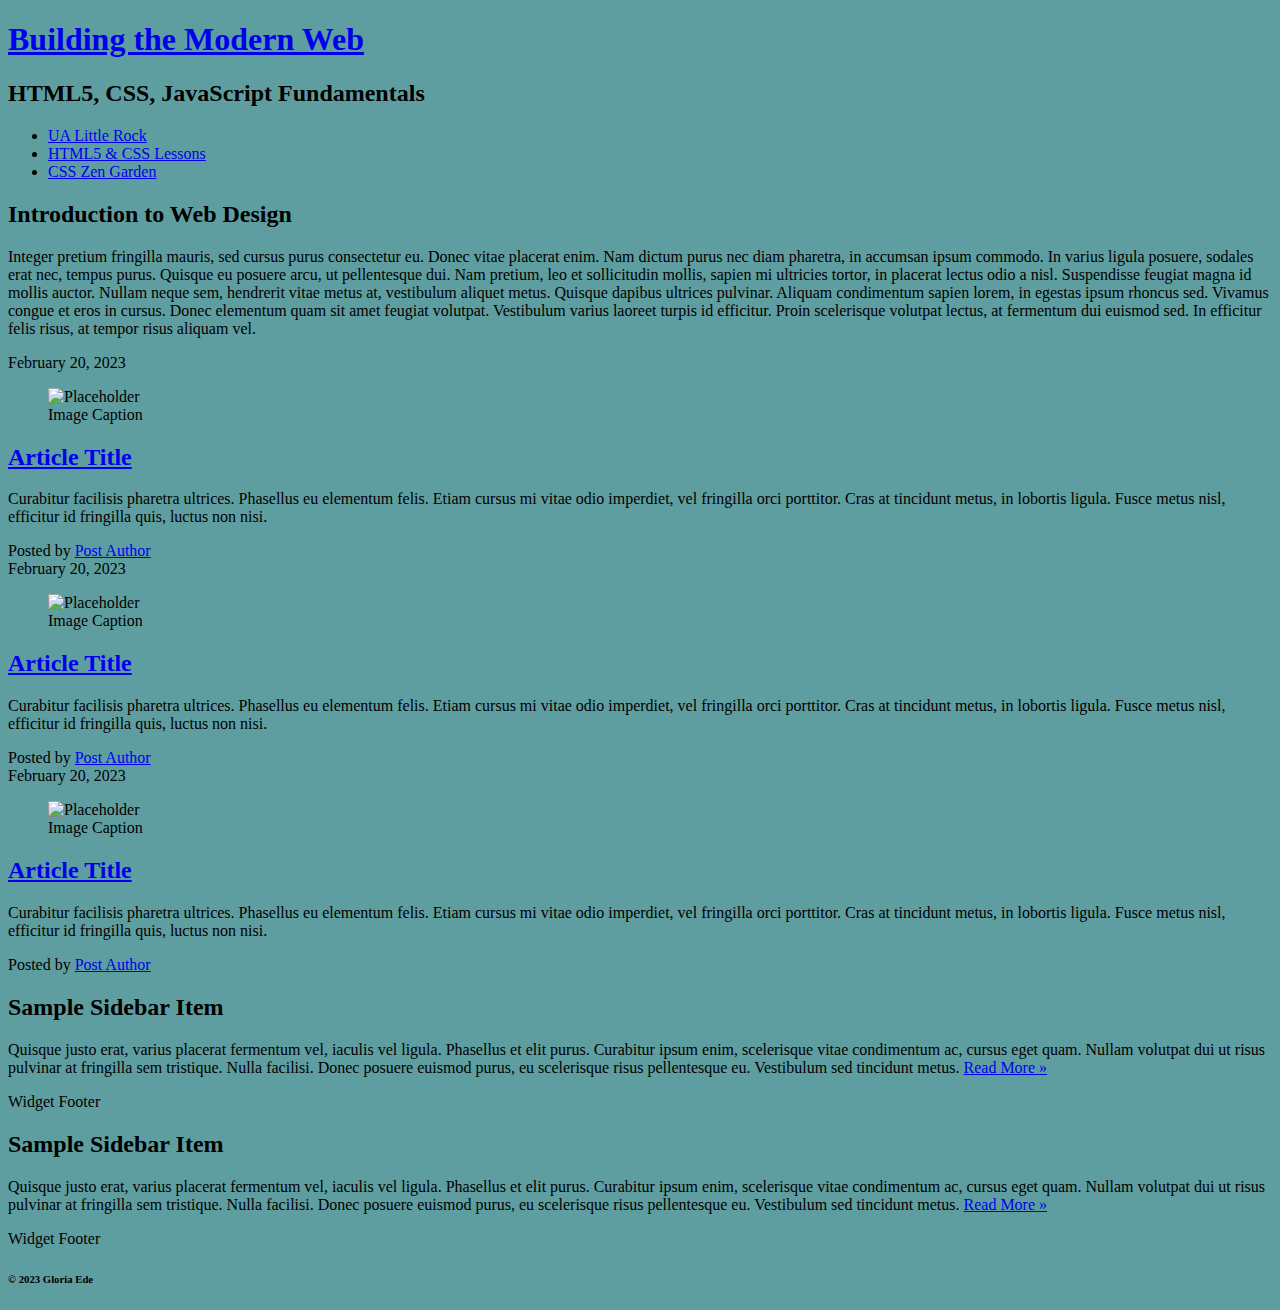
==== css-demo/index.html @ 3dc7255c "stylesheet" ====
<!DOCTYPE html>
<html lang="en">

<head>
  <title>IFSC 1310 - Prototype</title>
  <meta charset="UTF-8">
  <meta name="description" content="Keyword rich narrative on site purpose">
  <meta name="author" content="Gloria Ede">
  <link href="assets/css/style.css" rel="stylesheet" />
</head>

<body>
  <header role="banner" class="primary">
    <h1><a href="index.html">Building the Modern Web</a></h1>
    <h2>HTML5, CSS, JavaScript Fundamentals</h2>
    <nav role="navigation">
      <ul>
        <li><a href="https://ualr.edu/">UA Little Rock</a></li>
        <li><a href="http://learn.shayhowe.com/html-css/getting-to-know-html/">HTML5 & CSS Lessons</a></li>
        <li><a href="http://www.csszengarden.com/">CSS Zen Garden</a></li>
      </ul>
    </nav>
  </header>
  <section id="intro" class="container">
    <h2>Introduction to Web Design</h2>
    <p>Integer pretium fringilla mauris, sed cursus purus consectetur eu. Donec vitae placerat enim. Nam dictum purus nec diam pharetra, in accumsan ipsum commodo. In varius ligula posuere, sodales erat nec, tempus purus. Quisque eu posuere arcu, ut pellentesque
      dui. Nam pretium, leo et sollicitudin mollis, sapien mi ultricies tortor, in placerat lectus odio a nisl. Suspendisse feugiat magna id mollis auctor. Nullam neque sem, hendrerit vitae metus at, vestibulum aliquet metus. Quisque dapibus ultrices
      pulvinar. Aliquam condimentum sapien lorem, in egestas ipsum rhoncus sed. Vivamus congue et eros in cursus. Donec elementum quam sit amet feugiat volutpat. Vestibulum varius laoreet turpis id efficitur. Proin scelerisque volutpat lectus, at fermentum
      dui euismod sed. In efficitur felis risus, at tempor risus aliquam vel.</p>
  </section>

  <section id="content" class="container">
    <article class="post">
      <header>
        <time class="post-date" datetime="2023-02-20">February 20, 2023</time>
        <figure>
          <img src="https://via.placeholder.com/300x200" alt="Placeholder">
          <figcaption>Image Caption</figcaption>
        </figure>
        <h2> <a href="#" rel="bookmark" title="link to this post">Article Title</a> </h2>
      </header>
      <p>Curabitur facilisis pharetra ultrices. Phasellus eu elementum felis. Etiam cursus mi vitae odio imperdiet, vel fringilla orci porttitor. Cras at tincidunt metus, in lobortis ligula. Fusce metus nisl, efficitur id fringilla quis, luctus non nisi.
        </p>
      <footer class="post-meta"> Posted by <a href="#">Post Author</a></footer>
    </article>
    <article class="post">
      <header>
        <time class="post-date" datetime="2023-02-20">February 20, 2023</time>
        <figure>
          <img src="https://via.placeholder.com/300x200" alt="Placeholder">
          <figcaption>Image Caption</figcaption>
        </figure>
        <h2> <a href="#" rel="bookmark" title="link to this post">Article Title</a> </h2>
      </header>
      <p>Curabitur facilisis pharetra ultrices. Phasellus eu elementum felis. Etiam cursus mi vitae odio imperdiet, vel fringilla orci porttitor. Cras at tincidunt metus, in lobortis ligula. Fusce metus nisl, efficitur id fringilla quis, luctus non nisi.
        </p>
      <footer class="post-meta"> Posted by <a href="#">Post Author</a></footer>
    </article>
    <article class="post">
      <header>
       <time class="post-date" datetime="2023-02-20">February 20, 2023</time>
        <figure>
          <img src="https://via.placeholder.com/300x200" alt="Placeholder">
          <figcaption>Image Caption</figcaption>
        </figure>
        <h2> <a href="#" rel="bookmark" title="link to this post">Article Title</a> </h2>
      </header>
      <p>Curabitur facilisis pharetra ultrices. Phasellus eu elementum felis. Etiam cursus mi vitae odio imperdiet, vel fringilla orci porttitor. Cras at tincidunt metus, in lobortis ligula. Fusce metus nisl, efficitur id fringilla quis, luctus non nisi.</p>
      <footer class="post-meta"> Posted by <a href="#">Post Author</a></footer>
    </article>
  </section>
  <aside role="complementary">
    <div class="container">
      <article class="widget">
        <header>
          <h2>Sample Sidebar Item </h2>
        </header>
        <p>Quisque justo erat, varius placerat fermentum vel, iaculis vel ligula. Phasellus et elit purus. Curabitur ipsum enim, scelerisque vitae condimentum ac, cursus eget quam. Nullam volutpat dui ut risus pulvinar at fringilla sem tristique. Nulla facilisi.
          Donec posuere euismod purus, eu scelerisque risus pellentesque eu. Vestibulum sed tincidunt metus. <a href="#">Read More &raquo;</a></p>
        <footer>Widget Footer</footer>
      </article>
      <article class="widget">
        <header>
          <h2>Sample Sidebar Item </h2>
        </header>
        <p>Quisque justo erat, varius placerat fermentum vel, iaculis vel ligula. Phasellus et elit purus. Curabitur ipsum enim, scelerisque vitae condimentum ac, cursus eget quam. Nullam volutpat dui ut risus pulvinar at fringilla sem tristique. Nulla facilisi.
          Donec posuere euismod purus, eu scelerisque risus pellentesque eu. Vestibulum sed tincidunt metus. <a href="#">Read More &raquo;</a></p>
        <footer>Widget Footer</footer>
      </article>
    </div>
  </aside>
  <!--#secondary -->
  <!--#content -->

  <footer id="colophon" role="contentinfo">
    <h6>&copy; 2023 Gloria Ede</h6>
  </footer>
</body>

</html>
---- css-demo/assets/css/style.css ----
/* CSS Demo Stylesheet */

body{
    background-color:cadetblue;
}
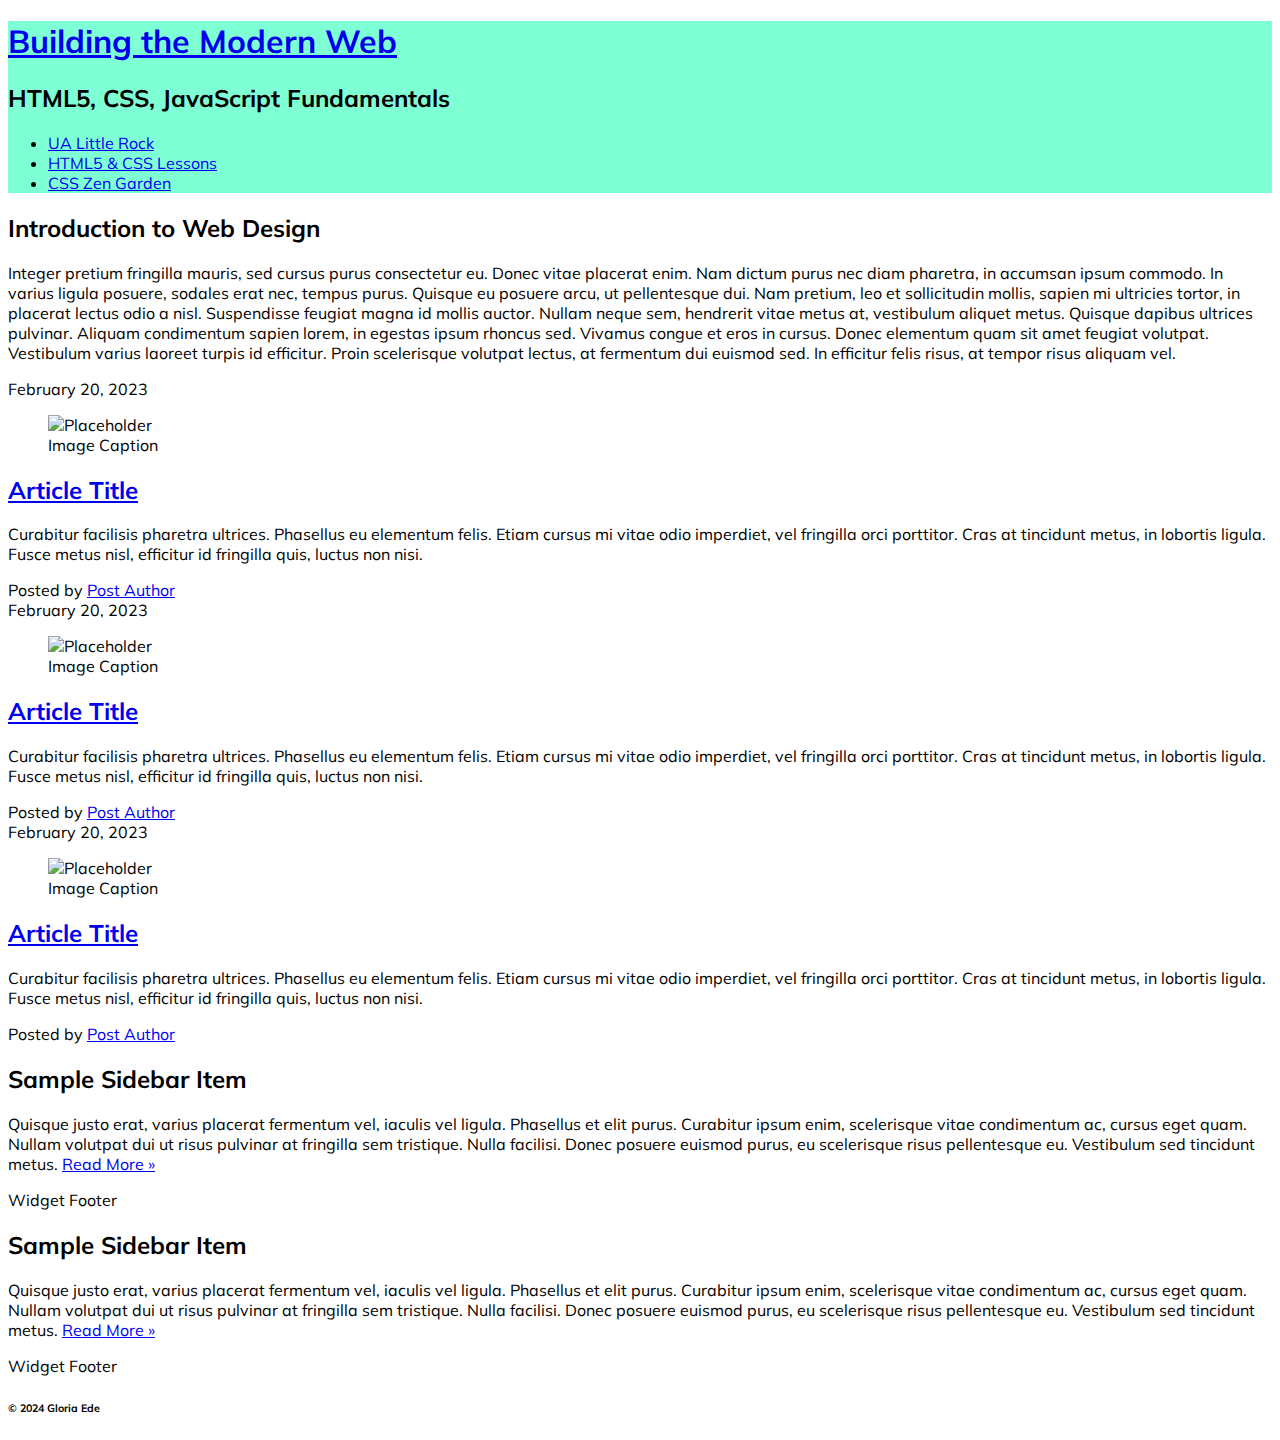
==== commit 89c9ab08: "header.primary" ====
--- a/css-demo/index.html
+++ b/css-demo/index.html
@@ -7,6 +7,9 @@
   <meta name="description" content="Keyword rich narrative on site purpose">
   <meta name="author" content="Gloria Ede">
   <link href="assets/css/style.css" rel="stylesheet" />
+  <link rel="preconnect" href="https://fonts.googleapis.com">
+<link rel="preconnect" href="https://fonts.gstatic.com" crossorigin>
+<link href="https://fonts.googleapis.com/css2?family=Mulish:ital,wght@0,200..1000;1,200..1000&display=swap" rel="stylesheet">
 </head>
 
 <body>
@@ -92,8 +95,8 @@
   <!--#secondary -->
   <!--#content -->
 
-  <footer id="colophon" role="contentinfo">
-    <h6>&copy; 2023 Gloria Ede</h6>
+  <footer id="colophon" class="primary" role="contentinfo">
+    <h6>&copy; 2024 Gloria Ede</h6>
   </footer>
 </body>
 
--- a/css-demo/assets/css/style.css
+++ b/css-demo/assets/css/style.css
@@ -1,5 +1,20 @@
 /* CSS Demo Stylesheet */
+/*  ---------------Box Sizing-----------------  */
 
+html {
+    box-sizing: border-box;
+  }
+  *,
+  *:before,
+  *:after {
+    box-sizing: inherit;
+  }
+  
+  /*  ---------------Global Styles-----------------  */
 body{
-    background-color:cadetblue;
+    font-family: "Mulish", sans-serif;
+}
+
+header.primary{
+    background-color: aquamarine;
 }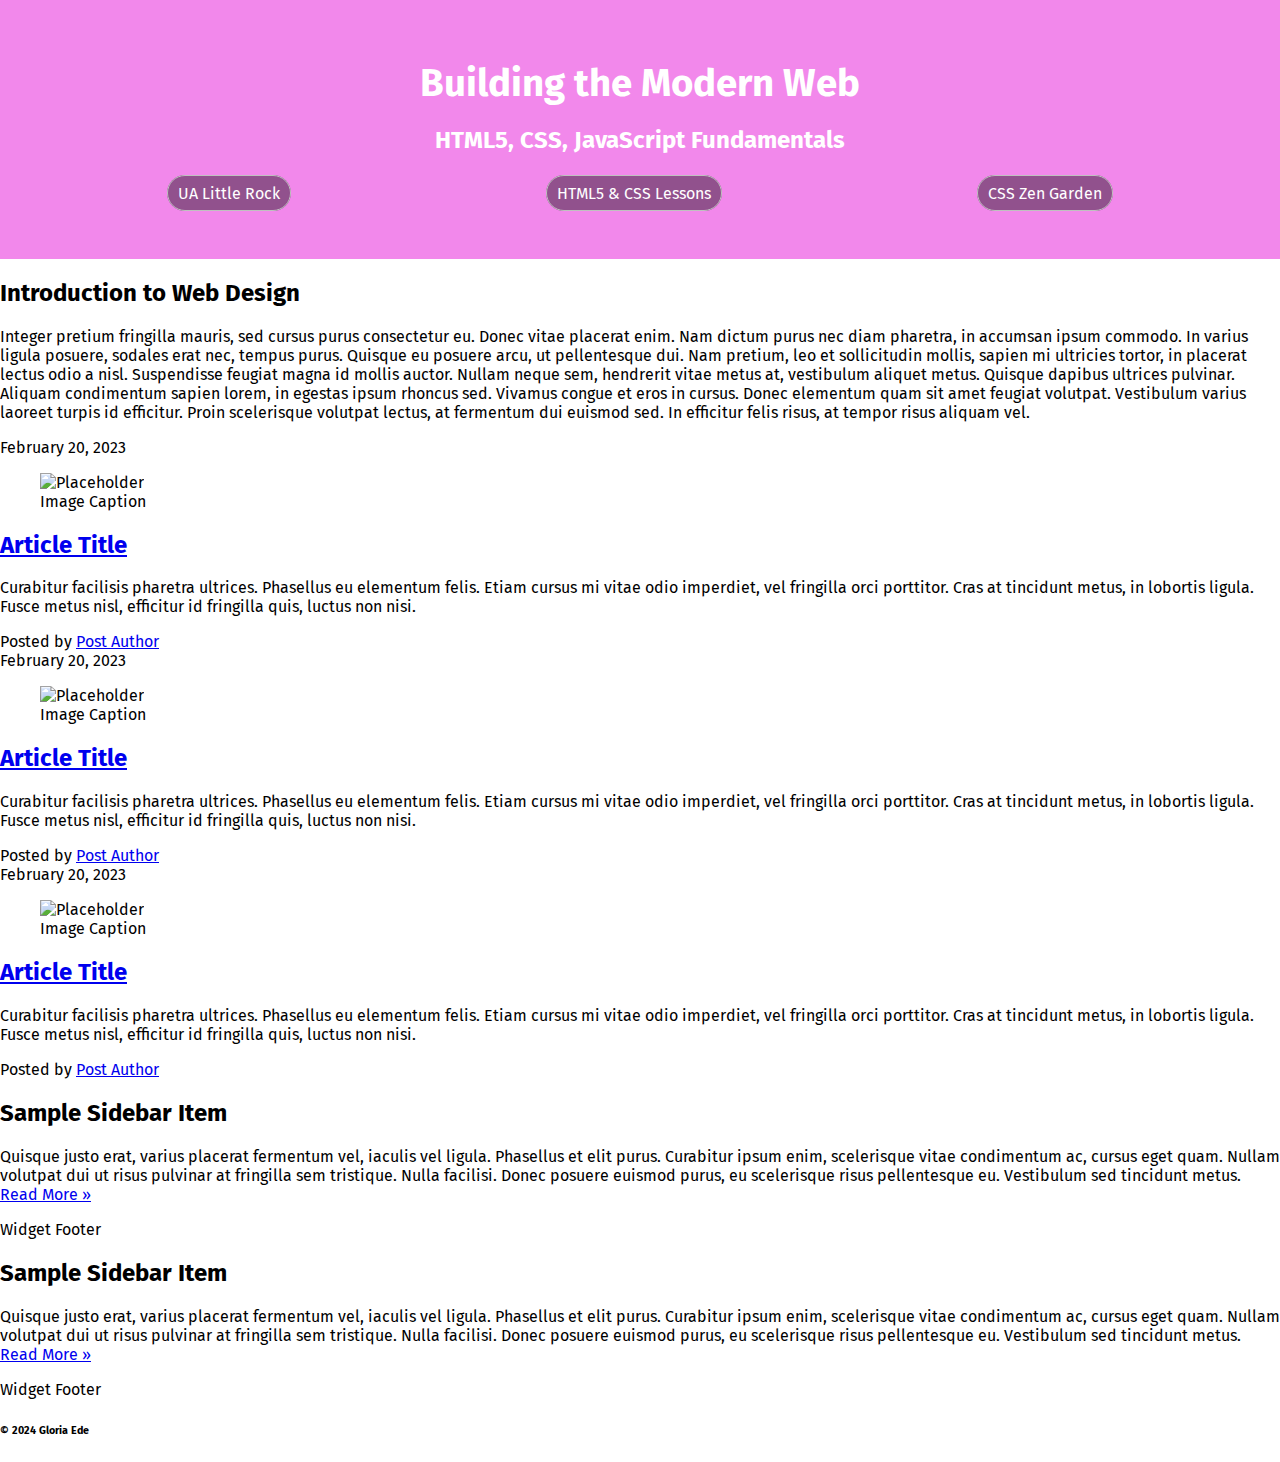
==== commit ff6c1a2d: "css header" ====
--- a/css-demo/index.html
+++ b/css-demo/index.html
@@ -9,14 +9,16 @@
   <link href="assets/css/style.css" rel="stylesheet" />
   <link rel="preconnect" href="https://fonts.googleapis.com">
 <link rel="preconnect" href="https://fonts.gstatic.com" crossorigin>
-<link href="https://fonts.googleapis.com/css2?family=Mulish:ital,wght@0,200..1000;1,200..1000&display=swap" rel="stylesheet">
+<link href="<link rel="preconnect" href="https://fonts.googleapis.com">
+<link rel="preconnect" href="https://fonts.gstatic.com" crossorigin>
+<link href="https://fonts.googleapis.com/css2?family=Fira+Sans:ital,wght@0,100;0,200;0,300;0,400;0,500;0,600;0,700;0,800;0,900;1,100;1,200;1,300;1,400;1,500;1,600;1,700;1,800;1,900&family=Mulish:ital,wght@0,200..1000;1,200..1000&display=swap" rel="stylesheet">
 </head>
 
 <body>
   <header role="banner" class="primary">
     <h1><a href="index.html">Building the Modern Web</a></h1>
     <h2>HTML5, CSS, JavaScript Fundamentals</h2>
-    <nav role="navigation">
+    <nav role="navigation" class="primary">
       <ul>
         <li><a href="https://ualr.edu/">UA Little Rock</a></li>
         <li><a href="http://learn.shayhowe.com/html-css/getting-to-know-html/">HTML5 & CSS Lessons</a></li>
--- a/css-demo/assets/css/style.css
+++ b/css-demo/assets/css/style.css
@@ -12,9 +12,69 @@
   
   /*  ---------------Global Styles-----------------  */
 body{
-    font-family: "Mulish", sans-serif;
+    font-family: "Fira Sans", sans-serif;
+    margin:0;
 }
 
 header.primary{
-    background-color: aquamarine;
+    background-color: #F288EB;
+    color:#ffffff;
+    text shadow: 1p 1px 20px #000000;
+    /*long form*/
+    padding-top: 40px;
+    padding-right: 40px;
+    padding-bottom: 40px;
+    padding-left: 40px;
+    /*Single value short hand*/
+    padding: 40px;
+    /* Top, Right, Bottom, Left */
+    padding: 20px 40 px 20px 40px;
+    /* Two Value Top/Bottom / Left/Right */
+    padding: 20px 40 px;
+    text-align:center;
+    /* ex: text, line, center, and justify */
+}
+
+header.primary h1{
+  font-size: 2.4rem;
+  margin:20px 0 0 0;
+}
+
+header.primary h1 a {
+  color:#ffffff;
+  text-decoration:none;
+}
+
+header.primary h2f{
+  font-size:1.2rem;
+  margin:0;
+}
+
+nav.primary{
+
+}
+
+nav.primary ul{
+  padding:10px 0 0 0;
+  display:flex;
+  flex-direction:row;
+  justify-content:space-around;
+}
+
+nav.primary ul li{
+  list-style-type:none;
+}
+
+nav.primary ul li a{
+  color:#ffffff;
+  text-decoration:none;
+  border: 1px solid #c0c0c0;
+  padding: 7.5px 10px;
+  border-radius:20px;
+  background-color: rgba(0,0,0,.4);
+  transition: .4s;
+}
+
+nav.primary ul li a:hover{
+  background-color: rgba(0,0,0,.8);
 }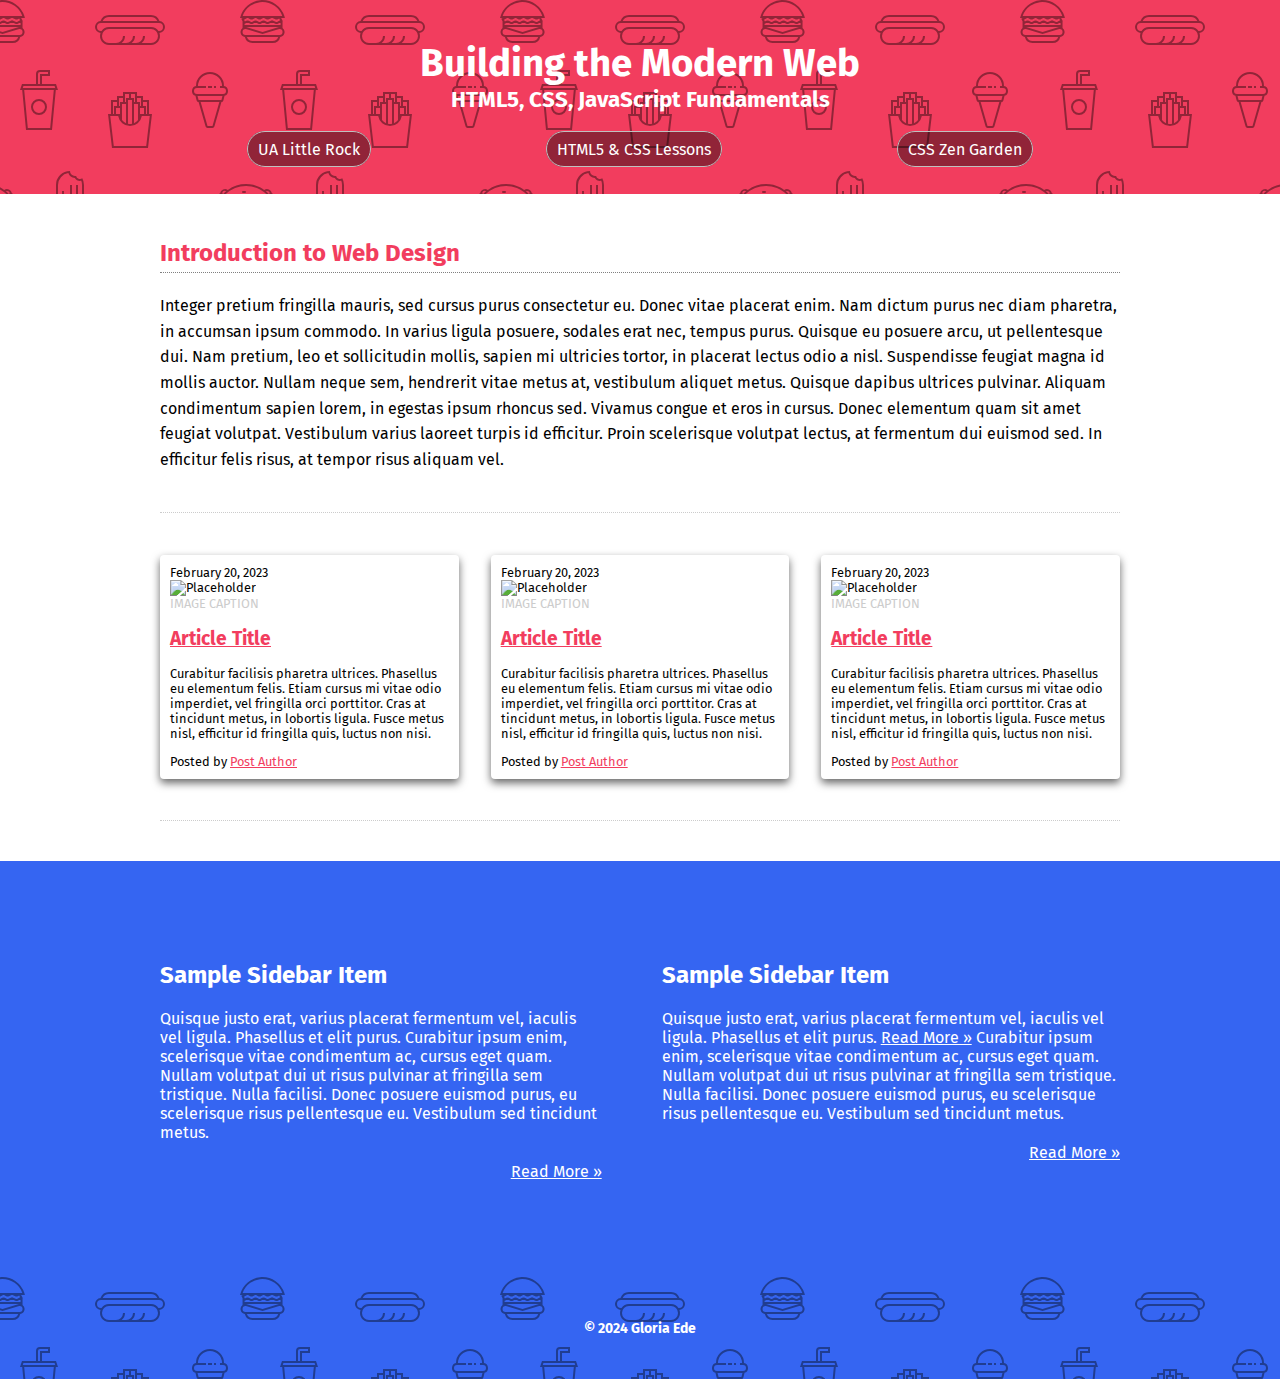
==== commit 81a82e69: "tuesday class" ====
--- a/css-demo/index.html
+++ b/css-demo/index.html
@@ -88,7 +88,7 @@
         <header>
           <h2>Sample Sidebar Item </h2>
         </header>
-        <p>Quisque justo erat, varius placerat fermentum vel, iaculis vel ligula. Phasellus et elit purus. Curabitur ipsum enim, scelerisque vitae condimentum ac, cursus eget quam. Nullam volutpat dui ut risus pulvinar at fringilla sem tristique. Nulla facilisi.
+        <p>Quisque justo erat, varius placerat fermentum vel, iaculis vel ligula. Phasellus et elit purus. <a href="#">Read More &raquo;</a> Curabitur ipsum enim, scelerisque vitae condimentum ac, cursus eget quam. Nullam volutpat dui ut risus pulvinar at fringilla sem tristique. Nulla facilisi.
           Donec posuere euismod purus, eu scelerisque risus pellentesque eu. Vestibulum sed tincidunt metus. <a href="#">Read More &raquo;</a></p>
         <footer>Widget Footer</footer>
       </article>
--- a/css-demo/assets/css/style.css
+++ b/css-demo/assets/css/style.css
@@ -10,6 +10,23 @@
     box-sizing: inherit;
   }
   
+/*------Responsive Images------*/
+
+img{
+  max-width:100%;
+}
+
+
+/*------Utility Classes------*/
+
+.container{
+  width: 80vw;
+  max-width:960px;
+  margin: 40px auto;
+}
+
+
+
   /*  ---------------Global Styles-----------------  */
 body{
     font-family: "Fira Sans", sans-serif;
@@ -17,9 +34,10 @@
 }
 
 header.primary{
-    background-color: #F288EB;
+    background-color: #F23D5E;
+    background-image: url("data:image/svg+xml,%3Csvg xmlns='http://www.w3.org/2000/svg' width='260' height='260' viewBox='0 0 260 260'%3E%3Cg fill-rule='evenodd'%3E%3Cg fill='%2F25D27' fill-opacity='0.4'%3E%3Cpath d='M24.37 16c.2.65.39 1.32.54 2H21.17l1.17 2.34.45.9-.24.11V28a5 5 0 0 1-2.23 8.94l-.02.06a8 8 0 0 1-7.75 6h-20a8 8 0 0 1-7.74-6l-.02-.06A5 5 0 0 1-17.45 28v-6.76l-.79-1.58-.44-.9.9-.44.63-.32H-20a23.01 23.01 0 0 1 44.37-2zm-36.82 2a1 1 0 0 0-.44.1l-3.1 1.56.89 1.79 1.31-.66a3 3 0 0 1 2.69 0l2.2 1.1a1 1 0 0 0 .9 0l2.21-1.1a3 3 0 0 1 2.69 0l2.2 1.1a1 1 0 0 0 .9 0l2.21-1.1a3 3 0 0 1 2.69 0l2.2 1.1a1 1 0 0 0 .86.02l2.88-1.27a3 3 0 0 1 2.43 0l2.88 1.27a1 1 0 0 0 .85-.02l3.1-1.55-.89-1.79-1.42.71a3 3 0 0 1-2.56.06l-2.77-1.23a1 1 0 0 0-.4-.09h-.01a1 1 0 0 0-.4.09l-2.78 1.23a3 3 0 0 1-2.56-.06l-2.3-1.15a1 1 0 0 0-.45-.11h-.01a1 1 0 0 0-.44.1L.9 19.22a3 3 0 0 1-2.69 0l-2.2-1.1a1 1 0 0 0-.45-.11h-.01a1 1 0 0 0-.44.1l-2.21 1.11a3 3 0 0 1-2.69 0l-2.2-1.1a1 1 0 0 0-.45-.11h-.01zm0-2h-4.9a21.01 21.01 0 0 1 39.61 0h-2.09l-.06-.13-.26.13h-32.31zm30.35 7.68l1.36-.68h1.3v2h-36v-1.15l.34-.17 1.36-.68h2.59l1.36.68a3 3 0 0 0 2.69 0l1.36-.68h2.59l1.36.68a3 3 0 0 0 2.69 0L2.26 23h2.59l1.36.68a3 3 0 0 0 2.56.06l1.67-.74h3.23l1.67.74a3 3 0 0 0 2.56-.06zM-13.82 27l16.37 4.91L18.93 27h-32.75zm-.63 2h.34l16.66 5 16.67-5h.33a3 3 0 1 1 0 6h-34a3 3 0 1 1 0-6zm1.35 8a6 6 0 0 0 5.65 4h20a6 6 0 0 0 5.66-4H-13.1z'/%3E%3Cpath id='path6_fill-copy' d='M284.37 16c.2.65.39 1.32.54 2H281.17l1.17 2.34.45.9-.24.11V28a5 5 0 0 1-2.23 8.94l-.02.06a8 8 0 0 1-7.75 6h-20a8 8 0 0 1-7.74-6l-.02-.06a5 5 0 0 1-2.24-8.94v-6.76l-.79-1.58-.44-.9.9-.44.63-.32H240a23.01 23.01 0 0 1 44.37-2zm-36.82 2a1 1 0 0 0-.44.1l-3.1 1.56.89 1.79 1.31-.66a3 3 0 0 1 2.69 0l2.2 1.1a1 1 0 0 0 .9 0l2.21-1.1a3 3 0 0 1 2.69 0l2.2 1.1a1 1 0 0 0 .9 0l2.21-1.1a3 3 0 0 1 2.69 0l2.2 1.1a1 1 0 0 0 .86.02l2.88-1.27a3 3 0 0 1 2.43 0l2.88 1.27a1 1 0 0 0 .85-.02l3.1-1.55-.89-1.79-1.42.71a3 3 0 0 1-2.56.06l-2.77-1.23a1 1 0 0 0-.4-.09h-.01a1 1 0 0 0-.4.09l-2.78 1.23a3 3 0 0 1-2.56-.06l-2.3-1.15a1 1 0 0 0-.45-.11h-.01a1 1 0 0 0-.44.1l-2.21 1.11a3 3 0 0 1-2.69 0l-2.2-1.1a1 1 0 0 0-.45-.11h-.01a1 1 0 0 0-.44.1l-2.21 1.11a3 3 0 0 1-2.69 0l-2.2-1.1a1 1 0 0 0-.45-.11h-.01zm0-2h-4.9a21.01 21.01 0 0 1 39.61 0h-2.09l-.06-.13-.26.13h-32.31zm30.35 7.68l1.36-.68h1.3v2h-36v-1.15l.34-.17 1.36-.68h2.59l1.36.68a3 3 0 0 0 2.69 0l1.36-.68h2.59l1.36.68a3 3 0 0 0 2.69 0l1.36-.68h2.59l1.36.68a3 3 0 0 0 2.56.06l1.67-.74h3.23l1.67.74a3 3 0 0 0 2.56-.06zM246.18 27l16.37 4.91L278.93 27h-32.75zm-.63 2h.34l16.66 5 16.67-5h.33a3 3 0 1 1 0 6h-34a3 3 0 1 1 0-6zm1.35 8a6 6 0 0 0 5.65 4h20a6 6 0 0 0 5.66-4H246.9z'/%3E%3Cpath d='M159.5 21.02A9 9 0 0 0 151 15h-42a9 9 0 0 0-8.5 6.02 6 6 0 0 0 .02 11.96A8.99 8.99 0 0 0 109 45h42a9 9 0 0 0 8.48-12.02 6 6 0 0 0 .02-11.96zM151 17h-42a7 7 0 0 0-6.33 4h54.66a7 7 0 0 0-6.33-4zm-9.34 26a8.98 8.98 0 0 0 3.34-7h-2a7 7 0 0 1-7 7h-4.34a8.98 8.98 0 0 0 3.34-7h-2a7 7 0 0 1-7 7h-4.34a8.98 8.98 0 0 0 3.34-7h-2a7 7 0 0 1-7 7h-7a7 7 0 1 1 0-14h42a7 7 0 1 1 0 14h-9.34zM109 27a9 9 0 0 0-7.48 4H101a4 4 0 1 1 0-8h58a4 4 0 0 1 0 8h-.52a9 9 0 0 0-7.48-4h-42z'/%3E%3Cpath d='M39 115a8 8 0 1 0 0-16 8 8 0 0 0 0 16zm6-8a6 6 0 1 1-12 0 6 6 0 0 1 12 0zm-3-29v-2h8v-6H40a4 4 0 0 0-4 4v10H22l-1.33 4-.67 2h2.19L26 130h26l3.81-40H58l-.67-2L56 84H42v-6zm-4-4v10h2V74h8v-2h-8a2 2 0 0 0-2 2zm2 12h14.56l.67 2H22.77l.67-2H40zm13.8 4H24.2l3.62 38h22.36l3.62-38z'/%3E%3Cpath d='M129 92h-6v4h-6v4h-6v14h-3l.24 2 3.76 32h36l3.76-32 .24-2h-3v-14h-6v-4h-6v-4h-8zm18 22v-12h-4v4h3v8h1zm-3 0v-6h-4v6h4zm-6 6v-16h-4v19.17c1.6-.7 2.97-1.8 4-3.17zm-6 3.8V100h-4v23.8a10.04 10.04 0 0 0 4 0zm-6-.63V104h-4v16a10.04 10.04 0 0 0 4 3.17zm-6-9.17v-6h-4v6h4zm-6 0v-8h3v-4h-4v12h1zm27-12v-4h-4v4h3v4h1v-4zm-6 0v-8h-4v4h3v4h1zm-6-4v-4h-4v8h1v-4h3zm-6 4v-4h-4v8h1v-4h3zm7 24a12 12 0 0 0 11.83-10h7.92l-3.53 30h-32.44l-3.53-30h7.92A12 12 0 0 0 130 126z'/%3E%3Cpath d='M212 86v2h-4v-2h4zm4 0h-2v2h2v-2zm-20 0v.1a5 5 0 0 0-.56 9.65l.06.25 1.12 4.48a2 2 0 0 0 1.94 1.52h.01l7.02 24.55a2 2 0 0 0 1.92 1.45h4.98a2 2 0 0 0 1.92-1.45l7.02-24.55a2 2 0 0 0 1.95-1.52L224.5 96l.06-.25a5 5 0 0 0-.56-9.65V86a14 14 0 0 0-28 0zm4 0h6v2h-9a3 3 0 1 0 0 6H223a3 3 0 1 0 0-6H220v-2h2a12 12 0 1 0-24 0h2zm-1.44 14l-1-4h24.88l-1 4h-22.88zm8.95 26l-6.86-24h18.7l-6.86 24h-4.98zM150 242a22 22 0 1 0 0-44 22 22 0 0 0 0 44zm24-22a24 24 0 1 1-48 0 24 24 0 0 1 48 0zm-28.38 17.73l2.04-.87a6 6 0 0 1 4.68 0l2.04.87a2 2 0 0 0 2.5-.82l1.14-1.9a6 6 0 0 1 3.79-2.75l2.15-.5a2 2 0 0 0 1.54-2.12l-.19-2.2a6 6 0 0 1 1.45-4.46l1.45-1.67a2 2 0 0 0 0-2.62l-1.45-1.67a6 6 0 0 1-1.45-4.46l.2-2.2a2 2 0 0 0-1.55-2.13l-2.15-.5a6 6 0 0 1-3.8-2.75l-1.13-1.9a2 2 0 0 0-2.5-.8l-2.04.86a6 6 0 0 1-4.68 0l-2.04-.87a2 2 0 0 0-2.5.82l-1.14 1.9a6 6 0 0 1-3.79 2.75l-2.15.5a2 2 0 0 0-1.54 2.12l.19 2.2a6 6 0 0 1-1.45 4.46l-1.45 1.67a2 2 0 0 0 0 2.62l1.45 1.67a6 6 0 0 1 1.45 4.46l-.2 2.2a2 2 0 0 0 1.55 2.13l2.15.5a6 6 0 0 1 3.8 2.75l1.13 1.9a2 2 0 0 0 2.5.8zm2.82.97a4 4 0 0 1 3.12 0l2.04.87a4 4 0 0 0 4.99-1.62l1.14-1.9a4 4 0 0 1 2.53-1.84l2.15-.5a4 4 0 0 0 3.09-4.24l-.2-2.2a4 4 0 0 1 .97-2.98l1.45-1.67a4 4 0 0 0 0-5.24l-1.45-1.67a4 4 0 0 1-.97-2.97l.2-2.2a4 4 0 0 0-3.09-4.25l-2.15-.5a4 4 0 0 1-2.53-1.84l-1.14-1.9a4 4 0 0 0-5-1.62l-2.03.87a4 4 0 0 1-3.12 0l-2.04-.87a4 4 0 0 0-4.99 1.62l-1.14 1.9a4 4 0 0 1-2.53 1.84l-2.15.5a4 4 0 0 0-3.09 4.24l.2 2.2a4 4 0 0 1-.97 2.98l-1.45 1.67a4 4 0 0 0 0 5.24l1.45 1.67a4 4 0 0 1 .97 2.97l-.2 2.2a4 4 0 0 0 3.09 4.25l2.15.5a4 4 0 0 1 2.53 1.84l1.14 1.9a4 4 0 0 0 5 1.62l2.03-.87zM152 207a1 1 0 1 1 2 0 1 1 0 0 1-2 0zm6 2a1 1 0 1 1 2 0 1 1 0 0 1-2 0zm-11 1a1 1 0 1 1 2 0 1 1 0 0 1-2 0zm-6 0a1 1 0 1 1 2 0 1 1 0 0 1-2 0zm3-5a1 1 0 1 1 2 0 1 1 0 0 1-2 0zm-8 8a1 1 0 1 1 2 0 1 1 0 0 1-2 0zm3 6a1 1 0 1 1 2 0 1 1 0 0 1-2 0zm0 6a1 1 0 1 1 2 0 1 1 0 0 1-2 0zm4 7a1 1 0 1 1 2 0 1 1 0 0 1-2 0zm5-2a1 1 0 1 1 2 0 1 1 0 0 1-2 0zm5 4a1 1 0 1 1 2 0 1 1 0 0 1-2 0zm4-6a1 1 0 1 1 2 0 1 1 0 0 1-2 0zm6-4a1 1 0 1 1 2 0 1 1 0 0 1-2 0zm-4-3a1 1 0 1 1 2 0 1 1 0 0 1-2 0zm4-3a1 1 0 1 1 2 0 1 1 0 0 1-2 0zm-5-4a1 1 0 1 1 2 0 1 1 0 0 1-2 0zm-24 6a1 1 0 1 1 2 0 1 1 0 0 1-2 0zm16 5a5 5 0 1 0 0-10 5 5 0 0 0 0 10zm7-5a7 7 0 1 1-14 0 7 7 0 0 1 14 0zm86-29a1 1 0 0 0 0 2h2a1 1 0 0 0 0-2h-2zm19 9a1 1 0 0 1 1-1h2a1 1 0 0 1 0 2h-2a1 1 0 0 1-1-1zm-14 5a1 1 0 0 0 0 2h2a1 1 0 0 0 0-2h-2zm-25 1a1 1 0 0 0 0 2h2a1 1 0 0 0 0-2h-2zm5 4a1 1 0 0 0 0 2h2a1 1 0 0 0 0-2h-2zm9 0a1 1 0 0 1 1-1h2a1 1 0 0 1 0 2h-2a1 1 0 0 1-1-1zm15 1a1 1 0 0 1 1-1h2a1 1 0 0 1 0 2h-2a1 1 0 0 1-1-1zm12-2a1 1 0 0 0 0 2h2a1 1 0 0 0 0-2h-2zm-11-14a1 1 0 0 1 1-1h2a1 1 0 0 1 0 2h-2a1 1 0 0 1-1-1zm-19 0a1 1 0 0 0 0 2h2a1 1 0 0 0 0-2h-2zm6 5a1 1 0 0 1 1-1h2a1 1 0 0 1 0 2h-2a1 1 0 0 1-1-1zm-25 15c0-.47.01-.94.03-1.4a5 5 0 0 1-1.7-8 3.99 3.99 0 0 1 1.88-5.18 5 5 0 0 1 3.4-6.22 3 3 0 0 1 1.46-1.05 5 5 0 0 1 7.76-3.27A30.86 30.86 0 0 1 246 184c6.79 0 13.06 2.18 18.17 5.88a5 5 0 0 1 7.76 3.27 3 3 0 0 1 1.47 1.05 5 5 0 0 1 3.4 6.22 4 4 0 0 1 1.87 5.18 4.98 4.98 0 0 1-1.7 8c.02.46.03.93.03 1.4v1h-62v-1zm.83-7.17a30.9 30.9 0 0 0-.62 3.57 3 3 0 0 1-.61-4.2c.37.28.78.49 1.23.63zm1.49-4.61c-.36.87-.68 1.76-.96 2.68a2 2 0 0 1-.21-3.71c.33.4.73.75 1.17 1.03zm2.32-4.54c-.54.86-1.03 1.76-1.49 2.68a3 3 0 0 1-.07-4.67 3 3 0 0 0 1.56 1.99zm1.14-1.7c.35-.5.72-.98 1.1-1.46a1 1 0 1 0-1.1 1.45zm5.34-5.77c-1.03.86-2 1.79-2.9 2.77a3 3 0 0 0-1.11-.77 3 3 0 0 1 4-2zm42.66 2.77c-.9-.98-1.87-1.9-2.9-2.77a3 3 0 0 1 4.01 2 3 3 0 0 0-1.1.77zm1.34 1.54c.38.48.75.96 1.1 1.45a1 1 0 1 0-1.1-1.45zm3.73 5.84c-.46-.92-.95-1.82-1.5-2.68a3 3 0 0 0 1.57-1.99 3 3 0 0 1-.07 4.67zm1.8 4.53c-.29-.9-.6-1.8-.97-2.67.44-.28.84-.63 1.17-1.03a2 2 0 0 1-.2 3.7zm1.14 5.51c-.14-1.21-.35-2.4-.62-3.57.45-.14.86-.35 1.23-.63a2.99 2.99 0 0 1-.6 4.2zM275 214a29 29 0 0 0-57.97 0h57.96zM72.33 198.12c-.21-.32-.34-.7-.34-1.12v-12h-2v12a4.01 4.01 0 0 0 7.09 2.54c.57-.69.91-1.57.91-2.54v-12h-2v12a1.99 1.99 0 0 1-2 2 2 2 0 0 1-1.66-.88zM75 176c.38 0 .74-.04 1.1-.12a4 4 0 0 0 6.19 2.4A13.94 13.94 0 0 1 84 185v24a6 6 0 0 1-6 6h-3v9a5 5 0 1 1-10 0v-9h-3a6 6 0 0 1-6-6v-24a14 14 0 0 1 14-14 5 5 0 0 0 5 5zm-17 15v12a1.99 1.99 0 0 0 1.22 1.84 2 2 0 0 0 2.44-.72c.21-.32.34-.7.34-1.12v-12h2v12a3.98 3.98 0 0 1-5.35 3.77 3.98 3.98 0 0 1-.65-.3V209a4 4 0 0 0 4 4h16a4 4 0 0 0 4-4v-24c.01-1.53-.23-2.88-.72-4.17-.43.1-.87.16-1.28.17a6 6 0 0 1-5.2-3 7 7 0 0 1-6.47-4.88A12 12 0 0 0 58 185v6zm9 24v9a3 3 0 1 0 6 0v-9h-6z'/%3E%3Cpath d='M-17 191a1 1 0 0 0 0 2h2a1 1 0 0 0 0-2h-2zm19 9a1 1 0 0 1 1-1h2a1 1 0 0 1 0 2H3a1 1 0 0 1-1-1zm-14 5a1 1 0 0 0 0 2h2a1 1 0 0 0 0-2h-2zm-25 1a1 1 0 0 0 0 2h2a1 1 0 0 0 0-2h-2zm5 4a1 1 0 0 0 0 2h2a1 1 0 0 0 0-2h-2zm9 0a1 1 0 0 1 1-1h2a1 1 0 0 1 0 2h-2a1 1 0 0 1-1-1zm15 1a1 1 0 0 1 1-1h2a1 1 0 0 1 0 2h-2a1 1 0 0 1-1-1zm12-2a1 1 0 0 0 0 2h2a1 1 0 0 0 0-2H4zm-11-14a1 1 0 0 1 1-1h2a1 1 0 0 1 0 2h-2a1 1 0 0 1-1-1zm-19 0a1 1 0 0 0 0 2h2a1 1 0 0 0 0-2h-2zm6 5a1 1 0 0 1 1-1h2a1 1 0 0 1 0 2h-2a1 1 0 0 1-1-1zm-25 15c0-.47.01-.94.03-1.4a5 5 0 0 1-1.7-8 3.99 3.99 0 0 1 1.88-5.18 5 5 0 0 1 3.4-6.22 3 3 0 0 1 1.46-1.05 5 5 0 0 1 7.76-3.27A30.86 30.86 0 0 1-14 184c6.79 0 13.06 2.18 18.17 5.88a5 5 0 0 1 7.76 3.27 3 3 0 0 1 1.47 1.05 5 5 0 0 1 3.4 6.22 4 4 0 0 1 1.87 5.18 4.98 4.98 0 0 1-1.7 8c.02.46.03.93.03 1.4v1h-62v-1zm.83-7.17a30.9 30.9 0 0 0-.62 3.57 3 3 0 0 1-.61-4.2c.37.28.78.49 1.23.63zm1.49-4.61c-.36.87-.68 1.76-.96 2.68a2 2 0 0 1-.21-3.71c.33.4.73.75 1.17 1.03zm2.32-4.54c-.54.86-1.03 1.76-1.49 2.68a3 3 0 0 1-.07-4.67 3 3 0 0 0 1.56 1.99zm1.14-1.7c.35-.5.72-.98 1.1-1.46a1 1 0 1 0-1.1 1.45zm5.34-5.77c-1.03.86-2 1.79-2.9 2.77a3 3 0 0 0-1.11-.77 3 3 0 0 1 4-2zm42.66 2.77c-.9-.98-1.87-1.9-2.9-2.77a3 3 0 0 1 4.01 2 3 3 0 0 0-1.1.77zm1.34 1.54c.38.48.75.96 1.1 1.45a1 1 0 1 0-1.1-1.45zm3.73 5.84c-.46-.92-.95-1.82-1.5-2.68a3 3 0 0 0 1.57-1.99 3 3 0 0 1-.07 4.67zm1.8 4.53c-.29-.9-.6-1.8-.97-2.67.44-.28.84-.63 1.17-1.03a2 2 0 0 1-.2 3.7zm1.14 5.51c-.14-1.21-.35-2.4-.62-3.57.45-.14.86-.35 1.23-.63a2.99 2.99 0 0 1-.6 4.2zM15 214a29 29 0 0 0-57.97 0h57.96z'/%3E%3C/g%3E%3C/g%3E%3C/svg%3E");
     color:#ffffff;
-    text shadow: 1p 1px 20px #000000;
+    text shadow: 1p 1px #000000;
     /*long form*/
     padding-top: 40px;
     padding-right: 40px;
@@ -28,16 +46,16 @@
     /*Single value short hand*/
     padding: 40px;
     /* Top, Right, Bottom, Left */
-    padding: 20px 40 px 20px 40px;
+    padding: 20px 40px 20px 40px;
     /* Two Value Top/Bottom / Left/Right */
-    padding: 20px 40 px;
+    padding: 20px 40px;
     text-align:center;
     /* ex: text, line, center, and justify */
 }
 
 header.primary h1{
   font-size: 2.4rem;
-  margin:20px 0 0 0;
+  margin:20px 0 0;
 }
 
 header.primary h1 a {
@@ -45,13 +63,14 @@
   text-decoration:none;
 }
 
-header.primary h2f{
-  font-size:1.2rem;
+header.primary h2{
+  font-size:1.4rem;
   margin:0;
 }
 
 nav.primary{
-
+  max-width:960px;
+  margin:auto;
 }
 
 nav.primary ul{
@@ -77,4 +96,112 @@
 
 nav.primary ul li a:hover{
   background-color: rgba(0,0,0,.8);
+}
+
+#intro {
+  line-height:1.6;
+}
+
+#intro h2{
+  color: #F23D5E;
+  border-bottom: 1px dotted gray;
+}
+
+#content{
+  display:flex;
+  flex-direction:row;
+  justify-content:space-around;
+  gap:2rem;
+  border-top: 1px dotted #ccc;
+  border-bottom: 1px dotted #ccc;
+  padding: 2.6rem 0;
+}
+
+#content article.post{
+  box-shadow: 0 4px 8px rgba(0,0,0,.6);
+  padding:10px;
+  border-radius:4px;
+  font-size: .8rem;
+  transition:.4s;
+}
+
+#content article.post:hover{
+  box-shadow: 0 8px 10px rgba(0,0,0,.6);
+}
+
+time.post.date, figcaption{
+  text-transform:uppercase;
+  color:#ccc;
+}
+
+#content a {
+  color: #F23D5E
+}
+
+#content article.post figure{
+  margin:0;
+}
+
+aside[role="complementary"]{
+  background-color:#3565F2;
+  color:#fff;
+  padding:40px 0;
+}
+
+aside .container{
+  display:flex;
+  flex-direction:row;
+  justify-content:space-around;
+  gap:60px;
+}
+
+aside a{
+  color:#ffffff;
+}
+
+aside a:last-of-type{
+  color: #ffffff;
+  display:block;
+  margin-top:20px;
+  text-align:right;
+}
+
+aside .widget footer{
+  display:none;
+}
+
+footer#colophon.primary{
+  background-color: #3565F2;
+  background-image: url("data:image/svg+xml,%3Csvg xmlns='http://www.w3.org/2000/svg' width='260' height='260' viewBox='0 0 260 260'%3E%3Cg fill-rule='evenodd'%3E%3Cg fill='%2F25D27' fill-opacity='0.4'%3E%3Cpath d='M24.37 16c.2.65.39 1.32.54 2H21.17l1.17 2.34.45.9-.24.11V28a5 5 0 0 1-2.23 8.94l-.02.06a8 8 0 0 1-7.75 6h-20a8 8 0 0 1-7.74-6l-.02-.06A5 5 0 0 1-17.45 28v-6.76l-.79-1.58-.44-.9.9-.44.63-.32H-20a23.01 23.01 0 0 1 44.37-2zm-36.82 2a1 1 0 0 0-.44.1l-3.1 1.56.89 1.79 1.31-.66a3 3 0 0 1 2.69 0l2.2 1.1a1 1 0 0 0 .9 0l2.21-1.1a3 3 0 0 1 2.69 0l2.2 1.1a1 1 0 0 0 .9 0l2.21-1.1a3 3 0 0 1 2.69 0l2.2 1.1a1 1 0 0 0 .86.02l2.88-1.27a3 3 0 0 1 2.43 0l2.88 1.27a1 1 0 0 0 .85-.02l3.1-1.55-.89-1.79-1.42.71a3 3 0 0 1-2.56.06l-2.77-1.23a1 1 0 0 0-.4-.09h-.01a1 1 0 0 0-.4.09l-2.78 1.23a3 3 0 0 1-2.56-.06l-2.3-1.15a1 1 0 0 0-.45-.11h-.01a1 1 0 0 0-.44.1L.9 19.22a3 3 0 0 1-2.69 0l-2.2-1.1a1 1 0 0 0-.45-.11h-.01a1 1 0 0 0-.44.1l-2.21 1.11a3 3 0 0 1-2.69 0l-2.2-1.1a1 1 0 0 0-.45-.11h-.01zm0-2h-4.9a21.01 21.01 0 0 1 39.61 0h-2.09l-.06-.13-.26.13h-32.31zm30.35 7.68l1.36-.68h1.3v2h-36v-1.15l.34-.17 1.36-.68h2.59l1.36.68a3 3 0 0 0 2.69 0l1.36-.68h2.59l1.36.68a3 3 0 0 0 2.69 0L2.26 23h2.59l1.36.68a3 3 0 0 0 2.56.06l1.67-.74h3.23l1.67.74a3 3 0 0 0 2.56-.06zM-13.82 27l16.37 4.91L18.93 27h-32.75zm-.63 2h.34l16.66 5 16.67-5h.33a3 3 0 1 1 0 6h-34a3 3 0 1 1 0-6zm1.35 8a6 6 0 0 0 5.65 4h20a6 6 0 0 0 5.66-4H-13.1z'/%3E%3Cpath id='path6_fill-copy' d='M284.37 16c.2.65.39 1.32.54 2H281.17l1.17 2.34.45.9-.24.11V28a5 5 0 0 1-2.23 8.94l-.02.06a8 8 0 0 1-7.75 6h-20a8 8 0 0 1-7.74-6l-.02-.06a5 5 0 0 1-2.24-8.94v-6.76l-.79-1.58-.44-.9.9-.44.63-.32H240a23.01 23.01 0 0 1 44.37-2zm-36.82 2a1 1 0 0 0-.44.1l-3.1 1.56.89 1.79 1.31-.66a3 3 0 0 1 2.69 0l2.2 1.1a1 1 0 0 0 .9 0l2.21-1.1a3 3 0 0 1 2.69 0l2.2 1.1a1 1 0 0 0 .9 0l2.21-1.1a3 3 0 0 1 2.69 0l2.2 1.1a1 1 0 0 0 .86.02l2.88-1.27a3 3 0 0 1 2.43 0l2.88 1.27a1 1 0 0 0 .85-.02l3.1-1.55-.89-1.79-1.42.71a3 3 0 0 1-2.56.06l-2.77-1.23a1 1 0 0 0-.4-.09h-.01a1 1 0 0 0-.4.09l-2.78 1.23a3 3 0 0 1-2.56-.06l-2.3-1.15a1 1 0 0 0-.45-.11h-.01a1 1 0 0 0-.44.1l-2.21 1.11a3 3 0 0 1-2.69 0l-2.2-1.1a1 1 0 0 0-.45-.11h-.01a1 1 0 0 0-.44.1l-2.21 1.11a3 3 0 0 1-2.69 0l-2.2-1.1a1 1 0 0 0-.45-.11h-.01zm0-2h-4.9a21.01 21.01 0 0 1 39.61 0h-2.09l-.06-.13-.26.13h-32.31zm30.35 7.68l1.36-.68h1.3v2h-36v-1.15l.34-.17 1.36-.68h2.59l1.36.68a3 3 0 0 0 2.69 0l1.36-.68h2.59l1.36.68a3 3 0 0 0 2.69 0l1.36-.68h2.59l1.36.68a3 3 0 0 0 2.56.06l1.67-.74h3.23l1.67.74a3 3 0 0 0 2.56-.06zM246.18 27l16.37 4.91L278.93 27h-32.75zm-.63 2h.34l16.66 5 16.67-5h.33a3 3 0 1 1 0 6h-34a3 3 0 1 1 0-6zm1.35 8a6 6 0 0 0 5.65 4h20a6 6 0 0 0 5.66-4H246.9z'/%3E%3Cpath d='M159.5 21.02A9 9 0 0 0 151 15h-42a9 9 0 0 0-8.5 6.02 6 6 0 0 0 .02 11.96A8.99 8.99 0 0 0 109 45h42a9 9 0 0 0 8.48-12.02 6 6 0 0 0 .02-11.96zM151 17h-42a7 7 0 0 0-6.33 4h54.66a7 7 0 0 0-6.33-4zm-9.34 26a8.98 8.98 0 0 0 3.34-7h-2a7 7 0 0 1-7 7h-4.34a8.98 8.98 0 0 0 3.34-7h-2a7 7 0 0 1-7 7h-4.34a8.98 8.98 0 0 0 3.34-7h-2a7 7 0 0 1-7 7h-7a7 7 0 1 1 0-14h42a7 7 0 1 1 0 14h-9.34zM109 27a9 9 0 0 0-7.48 4H101a4 4 0 1 1 0-8h58a4 4 0 0 1 0 8h-.52a9 9 0 0 0-7.48-4h-42z'/%3E%3Cpath d='M39 115a8 8 0 1 0 0-16 8 8 0 0 0 0 16zm6-8a6 6 0 1 1-12 0 6 6 0 0 1 12 0zm-3-29v-2h8v-6H40a4 4 0 0 0-4 4v10H22l-1.33 4-.67 2h2.19L26 130h26l3.81-40H58l-.67-2L56 84H42v-6zm-4-4v10h2V74h8v-2h-8a2 2 0 0 0-2 2zm2 12h14.56l.67 2H22.77l.67-2H40zm13.8 4H24.2l3.62 38h22.36l3.62-38z'/%3E%3Cpath d='M129 92h-6v4h-6v4h-6v14h-3l.24 2 3.76 32h36l3.76-32 .24-2h-3v-14h-6v-4h-6v-4h-8zm18 22v-12h-4v4h3v8h1zm-3 0v-6h-4v6h4zm-6 6v-16h-4v19.17c1.6-.7 2.97-1.8 4-3.17zm-6 3.8V100h-4v23.8a10.04 10.04 0 0 0 4 0zm-6-.63V104h-4v16a10.04 10.04 0 0 0 4 3.17zm-6-9.17v-6h-4v6h4zm-6 0v-8h3v-4h-4v12h1zm27-12v-4h-4v4h3v4h1v-4zm-6 0v-8h-4v4h3v4h1zm-6-4v-4h-4v8h1v-4h3zm-6 4v-4h-4v8h1v-4h3zm7 24a12 12 0 0 0 11.83-10h7.92l-3.53 30h-32.44l-3.53-30h7.92A12 12 0 0 0 130 126z'/%3E%3Cpath d='M212 86v2h-4v-2h4zm4 0h-2v2h2v-2zm-20 0v.1a5 5 0 0 0-.56 9.65l.06.25 1.12 4.48a2 2 0 0 0 1.94 1.52h.01l7.02 24.55a2 2 0 0 0 1.92 1.45h4.98a2 2 0 0 0 1.92-1.45l7.02-24.55a2 2 0 0 0 1.95-1.52L224.5 96l.06-.25a5 5 0 0 0-.56-9.65V86a14 14 0 0 0-28 0zm4 0h6v2h-9a3 3 0 1 0 0 6H223a3 3 0 1 0 0-6H220v-2h2a12 12 0 1 0-24 0h2zm-1.44 14l-1-4h24.88l-1 4h-22.88zm8.95 26l-6.86-24h18.7l-6.86 24h-4.98zM150 242a22 22 0 1 0 0-44 22 22 0 0 0 0 44zm24-22a24 24 0 1 1-48 0 24 24 0 0 1 48 0zm-28.38 17.73l2.04-.87a6 6 0 0 1 4.68 0l2.04.87a2 2 0 0 0 2.5-.82l1.14-1.9a6 6 0 0 1 3.79-2.75l2.15-.5a2 2 0 0 0 1.54-2.12l-.19-2.2a6 6 0 0 1 1.45-4.46l1.45-1.67a2 2 0 0 0 0-2.62l-1.45-1.67a6 6 0 0 1-1.45-4.46l.2-2.2a2 2 0 0 0-1.55-2.13l-2.15-.5a6 6 0 0 1-3.8-2.75l-1.13-1.9a2 2 0 0 0-2.5-.8l-2.04.86a6 6 0 0 1-4.68 0l-2.04-.87a2 2 0 0 0-2.5.82l-1.14 1.9a6 6 0 0 1-3.79 2.75l-2.15.5a2 2 0 0 0-1.54 2.12l.19 2.2a6 6 0 0 1-1.45 4.46l-1.45 1.67a2 2 0 0 0 0 2.62l1.45 1.67a6 6 0 0 1 1.45 4.46l-.2 2.2a2 2 0 0 0 1.55 2.13l2.15.5a6 6 0 0 1 3.8 2.75l1.13 1.9a2 2 0 0 0 2.5.8zm2.82.97a4 4 0 0 1 3.12 0l2.04.87a4 4 0 0 0 4.99-1.62l1.14-1.9a4 4 0 0 1 2.53-1.84l2.15-.5a4 4 0 0 0 3.09-4.24l-.2-2.2a4 4 0 0 1 .97-2.98l1.45-1.67a4 4 0 0 0 0-5.24l-1.45-1.67a4 4 0 0 1-.97-2.97l.2-2.2a4 4 0 0 0-3.09-4.25l-2.15-.5a4 4 0 0 1-2.53-1.84l-1.14-1.9a4 4 0 0 0-5-1.62l-2.03.87a4 4 0 0 1-3.12 0l-2.04-.87a4 4 0 0 0-4.99 1.62l-1.14 1.9a4 4 0 0 1-2.53 1.84l-2.15.5a4 4 0 0 0-3.09 4.24l.2 2.2a4 4 0 0 1-.97 2.98l-1.45 1.67a4 4 0 0 0 0 5.24l1.45 1.67a4 4 0 0 1 .97 2.97l-.2 2.2a4 4 0 0 0 3.09 4.25l2.15.5a4 4 0 0 1 2.53 1.84l1.14 1.9a4 4 0 0 0 5 1.62l2.03-.87zM152 207a1 1 0 1 1 2 0 1 1 0 0 1-2 0zm6 2a1 1 0 1 1 2 0 1 1 0 0 1-2 0zm-11 1a1 1 0 1 1 2 0 1 1 0 0 1-2 0zm-6 0a1 1 0 1 1 2 0 1 1 0 0 1-2 0zm3-5a1 1 0 1 1 2 0 1 1 0 0 1-2 0zm-8 8a1 1 0 1 1 2 0 1 1 0 0 1-2 0zm3 6a1 1 0 1 1 2 0 1 1 0 0 1-2 0zm0 6a1 1 0 1 1 2 0 1 1 0 0 1-2 0zm4 7a1 1 0 1 1 2 0 1 1 0 0 1-2 0zm5-2a1 1 0 1 1 2 0 1 1 0 0 1-2 0zm5 4a1 1 0 1 1 2 0 1 1 0 0 1-2 0zm4-6a1 1 0 1 1 2 0 1 1 0 0 1-2 0zm6-4a1 1 0 1 1 2 0 1 1 0 0 1-2 0zm-4-3a1 1 0 1 1 2 0 1 1 0 0 1-2 0zm4-3a1 1 0 1 1 2 0 1 1 0 0 1-2 0zm-5-4a1 1 0 1 1 2 0 1 1 0 0 1-2 0zm-24 6a1 1 0 1 1 2 0 1 1 0 0 1-2 0zm16 5a5 5 0 1 0 0-10 5 5 0 0 0 0 10zm7-5a7 7 0 1 1-14 0 7 7 0 0 1 14 0zm86-29a1 1 0 0 0 0 2h2a1 1 0 0 0 0-2h-2zm19 9a1 1 0 0 1 1-1h2a1 1 0 0 1 0 2h-2a1 1 0 0 1-1-1zm-14 5a1 1 0 0 0 0 2h2a1 1 0 0 0 0-2h-2zm-25 1a1 1 0 0 0 0 2h2a1 1 0 0 0 0-2h-2zm5 4a1 1 0 0 0 0 2h2a1 1 0 0 0 0-2h-2zm9 0a1 1 0 0 1 1-1h2a1 1 0 0 1 0 2h-2a1 1 0 0 1-1-1zm15 1a1 1 0 0 1 1-1h2a1 1 0 0 1 0 2h-2a1 1 0 0 1-1-1zm12-2a1 1 0 0 0 0 2h2a1 1 0 0 0 0-2h-2zm-11-14a1 1 0 0 1 1-1h2a1 1 0 0 1 0 2h-2a1 1 0 0 1-1-1zm-19 0a1 1 0 0 0 0 2h2a1 1 0 0 0 0-2h-2zm6 5a1 1 0 0 1 1-1h2a1 1 0 0 1 0 2h-2a1 1 0 0 1-1-1zm-25 15c0-.47.01-.94.03-1.4a5 5 0 0 1-1.7-8 3.99 3.99 0 0 1 1.88-5.18 5 5 0 0 1 3.4-6.22 3 3 0 0 1 1.46-1.05 5 5 0 0 1 7.76-3.27A30.86 30.86 0 0 1 246 184c6.79 0 13.06 2.18 18.17 5.88a5 5 0 0 1 7.76 3.27 3 3 0 0 1 1.47 1.05 5 5 0 0 1 3.4 6.22 4 4 0 0 1 1.87 5.18 4.98 4.98 0 0 1-1.7 8c.02.46.03.93.03 1.4v1h-62v-1zm.83-7.17a30.9 30.9 0 0 0-.62 3.57 3 3 0 0 1-.61-4.2c.37.28.78.49 1.23.63zm1.49-4.61c-.36.87-.68 1.76-.96 2.68a2 2 0 0 1-.21-3.71c.33.4.73.75 1.17 1.03zm2.32-4.54c-.54.86-1.03 1.76-1.49 2.68a3 3 0 0 1-.07-4.67 3 3 0 0 0 1.56 1.99zm1.14-1.7c.35-.5.72-.98 1.1-1.46a1 1 0 1 0-1.1 1.45zm5.34-5.77c-1.03.86-2 1.79-2.9 2.77a3 3 0 0 0-1.11-.77 3 3 0 0 1 4-2zm42.66 2.77c-.9-.98-1.87-1.9-2.9-2.77a3 3 0 0 1 4.01 2 3 3 0 0 0-1.1.77zm1.34 1.54c.38.48.75.96 1.1 1.45a1 1 0 1 0-1.1-1.45zm3.73 5.84c-.46-.92-.95-1.82-1.5-2.68a3 3 0 0 0 1.57-1.99 3 3 0 0 1-.07 4.67zm1.8 4.53c-.29-.9-.6-1.8-.97-2.67.44-.28.84-.63 1.17-1.03a2 2 0 0 1-.2 3.7zm1.14 5.51c-.14-1.21-.35-2.4-.62-3.57.45-.14.86-.35 1.23-.63a2.99 2.99 0 0 1-.6 4.2zM275 214a29 29 0 0 0-57.97 0h57.96zM72.33 198.12c-.21-.32-.34-.7-.34-1.12v-12h-2v12a4.01 4.01 0 0 0 7.09 2.54c.57-.69.91-1.57.91-2.54v-12h-2v12a1.99 1.99 0 0 1-2 2 2 2 0 0 1-1.66-.88zM75 176c.38 0 .74-.04 1.1-.12a4 4 0 0 0 6.19 2.4A13.94 13.94 0 0 1 84 185v24a6 6 0 0 1-6 6h-3v9a5 5 0 1 1-10 0v-9h-3a6 6 0 0 1-6-6v-24a14 14 0 0 1 14-14 5 5 0 0 0 5 5zm-17 15v12a1.99 1.99 0 0 0 1.22 1.84 2 2 0 0 0 2.44-.72c.21-.32.34-.7.34-1.12v-12h2v12a3.98 3.98 0 0 1-5.35 3.77 3.98 3.98 0 0 1-.65-.3V209a4 4 0 0 0 4 4h16a4 4 0 0 0 4-4v-24c.01-1.53-.23-2.88-.72-4.17-.43.1-.87.16-1.28.17a6 6 0 0 1-5.2-3 7 7 0 0 1-6.47-4.88A12 12 0 0 0 58 185v6zm9 24v9a3 3 0 1 0 6 0v-9h-6z'/%3E%3Cpath d='M-17 191a1 1 0 0 0 0 2h2a1 1 0 0 0 0-2h-2zm19 9a1 1 0 0 1 1-1h2a1 1 0 0 1 0 2H3a1 1 0 0 1-1-1zm-14 5a1 1 0 0 0 0 2h2a1 1 0 0 0 0-2h-2zm-25 1a1 1 0 0 0 0 2h2a1 1 0 0 0 0-2h-2zm5 4a1 1 0 0 0 0 2h2a1 1 0 0 0 0-2h-2zm9 0a1 1 0 0 1 1-1h2a1 1 0 0 1 0 2h-2a1 1 0 0 1-1-1zm15 1a1 1 0 0 1 1-1h2a1 1 0 0 1 0 2h-2a1 1 0 0 1-1-1zm12-2a1 1 0 0 0 0 2h2a1 1 0 0 0 0-2H4zm-11-14a1 1 0 0 1 1-1h2a1 1 0 0 1 0 2h-2a1 1 0 0 1-1-1zm-19 0a1 1 0 0 0 0 2h2a1 1 0 0 0 0-2h-2zm6 5a1 1 0 0 1 1-1h2a1 1 0 0 1 0 2h-2a1 1 0 0 1-1-1zm-25 15c0-.47.01-.94.03-1.4a5 5 0 0 1-1.7-8 3.99 3.99 0 0 1 1.88-5.18 5 5 0 0 1 3.4-6.22 3 3 0 0 1 1.46-1.05 5 5 0 0 1 7.76-3.27A30.86 30.86 0 0 1-14 184c6.79 0 13.06 2.18 18.17 5.88a5 5 0 0 1 7.76 3.27 3 3 0 0 1 1.47 1.05 5 5 0 0 1 3.4 6.22 4 4 0 0 1 1.87 5.18 4.98 4.98 0 0 1-1.7 8c.02.46.03.93.03 1.4v1h-62v-1zm.83-7.17a30.9 30.9 0 0 0-.62 3.57 3 3 0 0 1-.61-4.2c.37.28.78.49 1.23.63zm1.49-4.61c-.36.87-.68 1.76-.96 2.68a2 2 0 0 1-.21-3.71c.33.4.73.75 1.17 1.03zm2.32-4.54c-.54.86-1.03 1.76-1.49 2.68a3 3 0 0 1-.07-4.67 3 3 0 0 0 1.56 1.99zm1.14-1.7c.35-.5.72-.98 1.1-1.46a1 1 0 1 0-1.1 1.45zm5.34-5.77c-1.03.86-2 1.79-2.9 2.77a3 3 0 0 0-1.11-.77 3 3 0 0 1 4-2zm42.66 2.77c-.9-.98-1.87-1.9-2.9-2.77a3 3 0 0 1 4.01 2 3 3 0 0 0-1.1.77zm1.34 1.54c.38.48.75.96 1.1 1.45a1 1 0 1 0-1.1-1.45zm3.73 5.84c-.46-.92-.95-1.82-1.5-2.68a3 3 0 0 0 1.57-1.99 3 3 0 0 1-.07 4.67zm1.8 4.53c-.29-.9-.6-1.8-.97-2.67.44-.28.84-.63 1.17-1.03a2 2 0 0 1-.2 3.7zm1.14 5.51c-.14-1.21-.35-2.4-.62-3.57.45-.14.86-.35 1.23-.63a2.99 2.99 0 0 1-.6 4.2zM15 214a29 29 0 0 0-57.97 0h57.96z'/%3E%3C/g%3E%3C/g%3E%3C/svg%3E");
+  padding:10px;
+  text-align:center;
+  color: #ffffff;
+  font-size:1.3rem;
+}
+
+/*-------Media Queries-------*/
+
+@media screen and (max-width:600px){
+nav.primary ul{
+  flex-direction:column;
+  gap:10px;
+  max-width: 250px;
+  margin:20px auto;
+}
+
+nav.primary ul a{
+  display:block;
+}
+
+aside.container{
+  flex-direction:column;
+  gap:60px;
+}
+
+}
+
+@media screen and (max-width:450px){
+  #content{
+    flex-direction:column;
+  }
 }